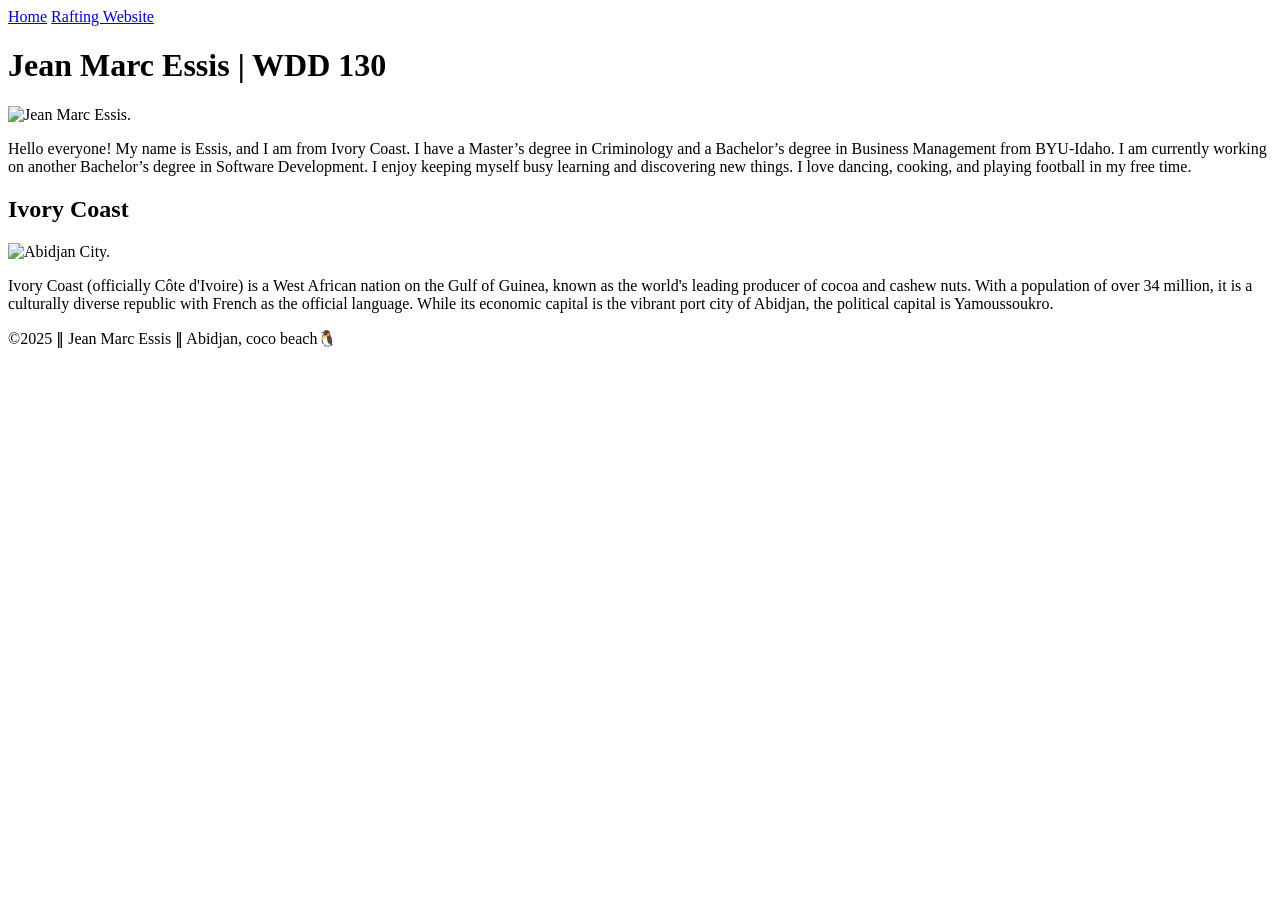
==== index.html @ a259815f "Test1" ====
<!DOCTYPE html>
<html lang="en">

<head>
    <meta charset="UTF-8">
    <meta name="viewport" content="width=device-width, initial-scale=1.0">
    <title>Jean Marc Essis | WDD 130</title>
    <meta name="description"
      content="My first HTML page about me taking WDD130 class and learning Web Programing">
    <meta name="author" content="Jean Marc Essis">
    <link rel="stylesheet" href="styles/styles.css">
</head>

<body>
    <header>
        <nav>
            <a href="#">Home</a>
            <a href="wwr/">Rafting Website</a>
        </nav>
    </header>
    <main>
        <h1>Jean Marc Essis | WDD 130</h1>
        <img src="images/profile.jpg" alt="Jean Marc Essis.">
        <p>Hello everyone! My name is Essis, and I am from Ivory Coast. I have a
            Master’s degree in Criminology and a Bachelor’s degree in Business Management
            from BYU-Idaho. I am currently working on another Bachelor’s degree in Software
            Development. I enjoy keeping myself busy learning and discovering new things.
            I love dancing, cooking, and playing football in my free time.</p>
    </main>
    <aside>
        <h2>Ivory Coast</h2>
        <img src="images/abidjan.jpg" alt="Abidjan City.">
        <p>Ivory Coast (officially Côte d'Ivoire) is a West African nation on the Gulf of Guinea,
            known as the
            world's leading producer of cocoa and cashew nuts. With a population of over 34 million,
            it is a
            culturally diverse republic with French as the official language. While its economic
            capital is the
            vibrant port city of Abidjan, the political capital is Yamoussoukro.</p>
    </aside>
    <footer>
        <p>©2025 ‖ Jean Marc Essis ‖ Abidjan, coco beach🐧</p>
    </footer>
</body>

</html>
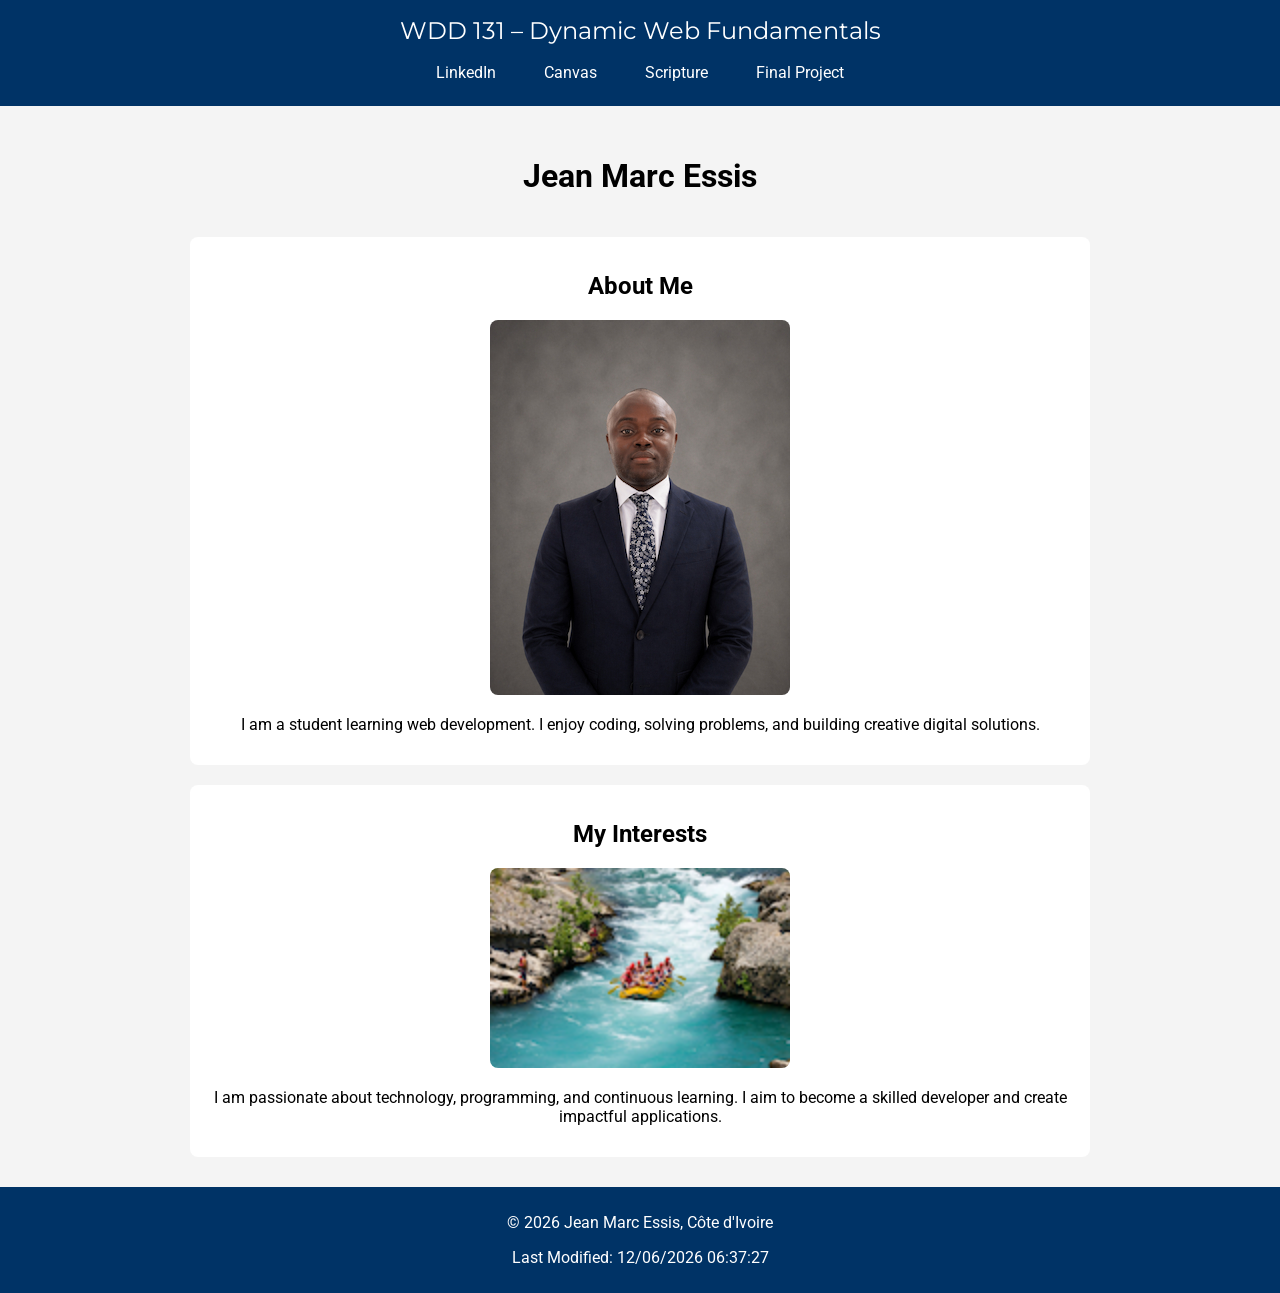
==== commit 03277f6b: "Got It" ====
--- a/index.html
+++ b/index.html
@@ -4,43 +4,59 @@
 <head>
     <meta charset="UTF-8">
     <meta name="viewport" content="width=device-width, initial-scale=1.0">
-    <title>Jean Marc Essis | WDD 130</title>
+    <title>WDD 131 – Dynamic Web Fundamentals – Jean Marc Essis</title>
     <meta name="description"
-      content="My first HTML page about me taking WDD130 class and learning Web Programing">
+      content="WDD 131 – Dynamic Web Fundamentals | Jean Marc Essis | HTML, CSS, JavaScript web development fundamentals page">
     <meta name="author" content="Jean Marc Essis">
-    <link rel="stylesheet" href="styles/styles.css">
+    <link href="https://fonts.googleapis.com/css2?family=Roboto&family=Montserrat&display=swap"
+      rel="stylesheet">
+    <link rel="stylesheet" href="styles/base.css">
+    <script src="scripts/getdates.js" defer></script>
 </head>
 
 <body>
+
     <header>
+        <span id="course-title">WDD 131 – Dynamic Web Fundamentals</span>
+
         <nav>
-            <a href="#">Home</a>
-            <a href="wwr/">Rafting Website</a>
+            <a href="https://www.linkedin.com/" target="_blank">LinkedIn</a>
+            <a href="https://byupw.instructure.com/" target="_blank">Canvas</a>
+            <a href="https://www.churchofjesuschrist.org/study/scriptures/bofm/1-ne/3?lang=eng&id=p7#p7"
+              target="_blank">Scripture</a>
+            <a href="#">Final Project</a>
         </nav>
     </header>
+
     <main>
-        <h1>Jean Marc Essis | WDD 130</h1>
-        <img src="images/profile.jpg" alt="Jean Marc Essis.">
-        <p>Hello everyone! My name is Essis, and I am from Ivory Coast. I have a
-            Master’s degree in Criminology and a Bachelor’s degree in Business Management
-            from BYU-Idaho. I am currently working on another Bachelor’s degree in Software
-            Development. I enjoy keeping myself busy learning and discovering new things.
-            I love dancing, cooking, and playing football in my free time.</p>
+        <h1>Jean Marc Essis</h1>
+
+        <section class="card">
+            <h2>About Me</h2>
+            <img src="images/jeanm.jpg" alt="My profile picture">
+            <p>
+                I am a student learning web development. I enjoy coding, solving problems,
+                and building creative digital solutions.
+            </p>
+        </section>
+
+        <section class="card">
+            <h2>My Interests</h2>
+            <img src="images/rafting3.jpg" alt="Coding image">
+            <p>
+                I am passionate about technology, programming, and continuous learning.
+                I aim to become a skilled developer and create impactful applications.
+            </p>
+        </section>
     </main>
-    <aside>
-        <h2>Ivory Coast</h2>
-        <img src="images/abidjan.jpg" alt="Abidjan City.">
-        <p>Ivory Coast (officially Côte d'Ivoire) is a West African nation on the Gulf of Guinea,
-            known as the
-            world's leading producer of cocoa and cashew nuts. With a population of over 34 million,
-            it is a
-            culturally diverse republic with French as the official language. While its economic
-            capital is the
-            vibrant port city of Abidjan, the political capital is Yamoussoukro.</p>
-    </aside>
+
     <footer>
-        <p>©2025 ‖ Jean Marc Essis ‖ Abidjan, coco beach🐧</p>
+        <p>
+            &copy; <span id="currentyear"></span> Jean Marc Essis, Côte d'Ivoire
+        </p>
+        <p id="lastModified"></p>
     </footer>
+
 </body>
 
 </html>
--- a/styles/base.css
+++ b/styles/base.css
@@ -0,0 +1,75 @@
+/* Global Styles */
+body {
+    font-family: 'Roboto', sans-serif;
+    margin: 0;
+    background-color: #f4f4f4;
+}
+
+/* Header */
+header {
+    background-color: #003366;
+    color: white;
+    text-align: center;
+    padding: 1rem;
+}
+
+#course-title {
+    display: block;
+    font-family: 'Montserrat', sans-serif;
+    font-size: 1.5rem;
+    margin-bottom: 10px;
+}
+
+/* Navigation */
+nav {
+    display: flex;
+    justify-content: center;
+    gap: 1rem;
+}
+
+nav a {
+    color: white;
+    text-decoration: none;
+    padding: 0.5rem 1rem;
+}
+
+nav a:hover {
+    background-color: #0055aa;
+    border-radius: 5px;
+}
+
+/* Main Layout */
+main {
+    max-width: 900px;
+    margin: 20px auto;
+    display: grid;
+    grid-template-columns: 1fr;
+    gap: 20px;
+    padding: 10px;
+}
+
+h1 {
+    text-align: center;
+}
+
+/* Cards */
+.card {
+    background: white;
+    padding: 15px;
+    border-radius: 8px;
+    text-align: center;
+}
+
+.card img {
+    width: 100%;
+    max-width: 300px;
+    border-radius: 8px;
+}
+
+/* Footer */
+footer {
+    text-align: center;
+    background-color: #003366;
+    color: white;
+    padding: 10px;
+}
